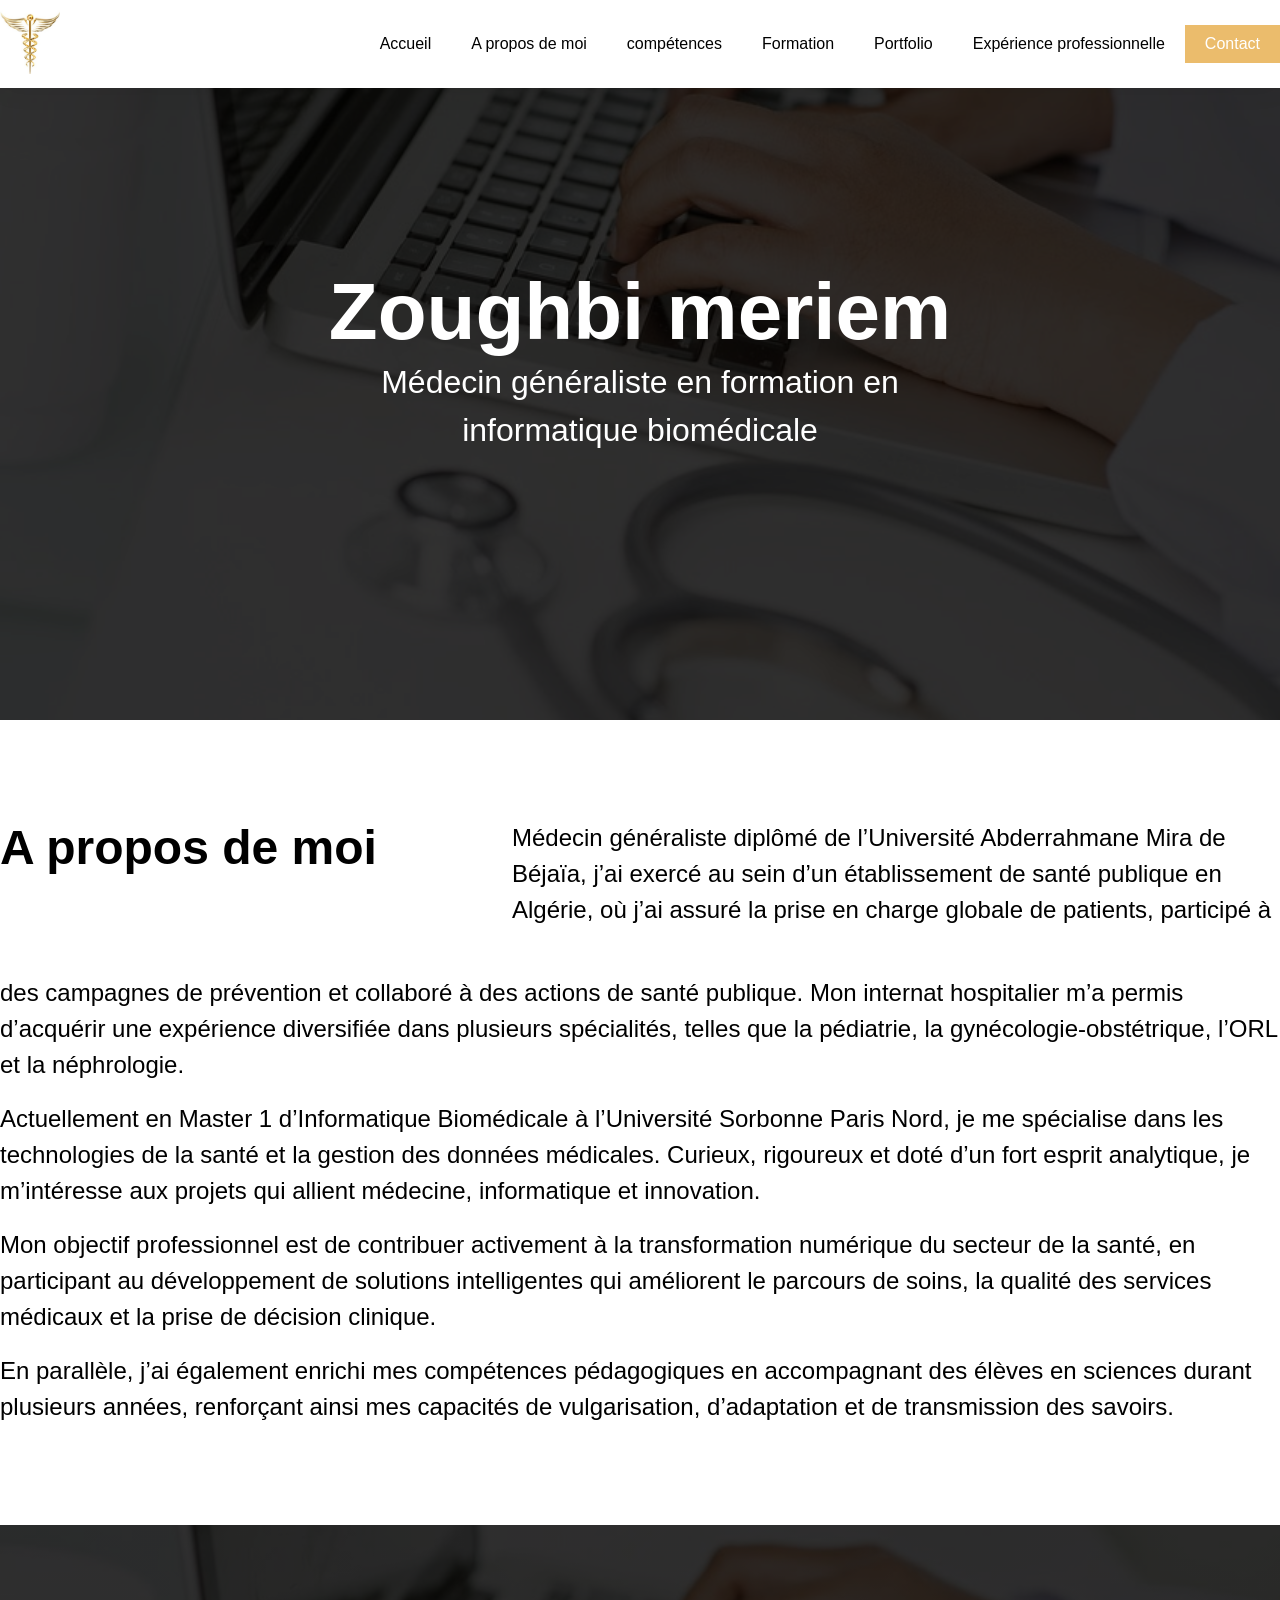
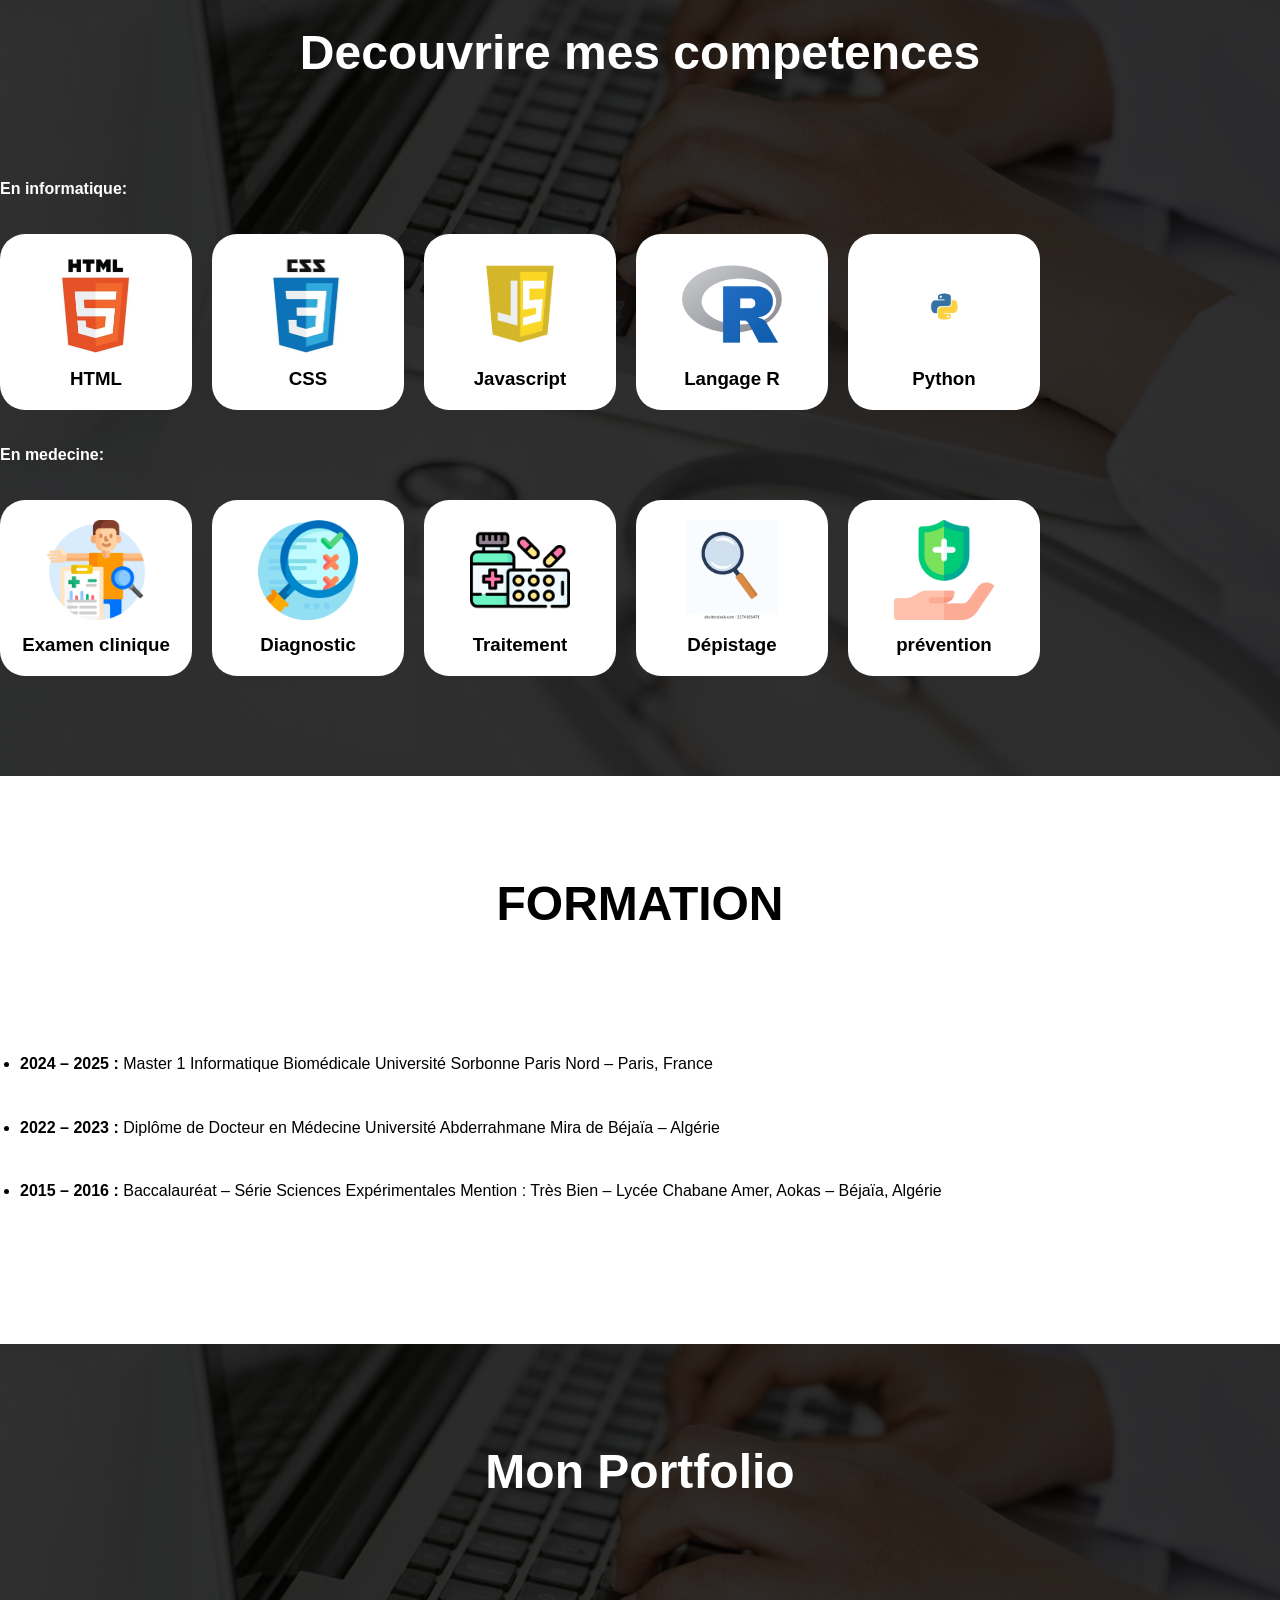
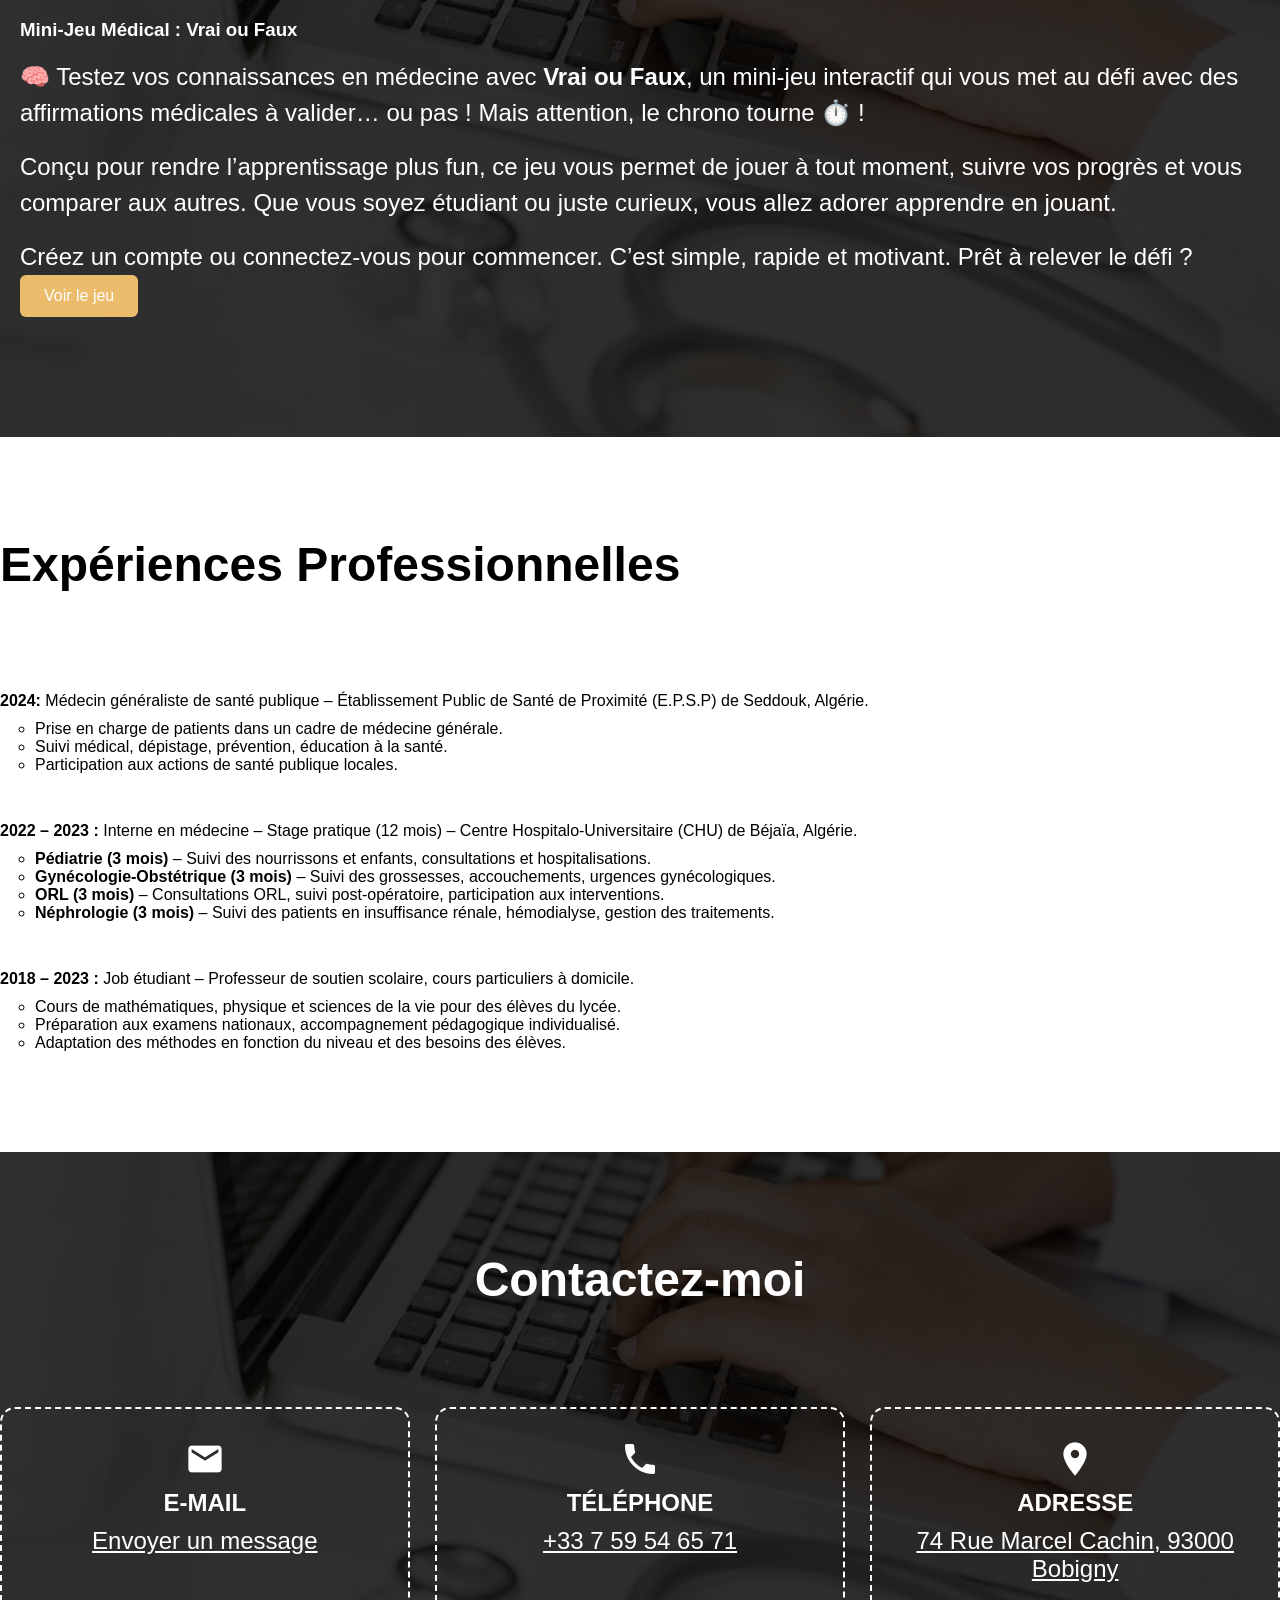
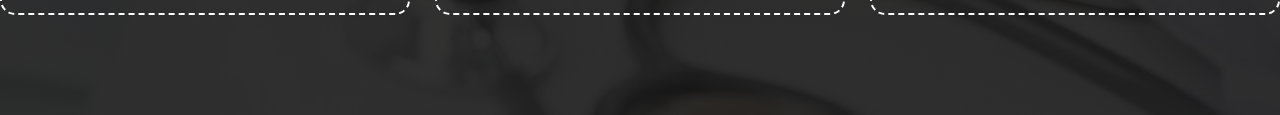
==== web/index.html @ fa9de7ba "Add files via upload" ====
<!DOCTYPE html>
<html lang="fr">
<head>
    <meta charset="UTF-8"/>
	<meta name="viewport" content="width=device-width, initial-scale=1" />
    <meta type="description" content="ceci est mon portfolio etudient"/>
    <title>Portfolio de Meriem Zoughbi</title>
	<link href="https://fonts.googleapis.com/icon?family=Material+Icons" rel="stylesheet"/>
    <link rel="stylesheet" href="style.css"/>
	 <script src="https://cdn.emailjs.com/dist/email.min.js"></script>
</head>
<body>
  <header>
    <div class="boxed">
	  <div class="flex aligncenter space-between">
	    <button onclick="openMenu()" class="header-menu-mobile">
		   <span class="material-icons">menu</span>
		</button>
	    <a href="/" class="header-logo">
		  <img src="images/logo-m.jpg">
		</a>
		<ul class="header-menu">
	      <li><a href="#accueil">Accueil</a></li>
		  <li><a href="#moi">A propos de moi</a></li>
		  <li><a href="#competences">compétences</a></li>
		  <li><a href="#formation">Formation</a></li> 
		  <li><a href="#portfolio">Portfolio</a></li> 
		  <li><a href="#experience">Expérience professionnelle</a></li>
		  <li><a href="#contact">Contact</a></li>
		</ul>
	  </div>
	</div>
  </header>
  <div id="accueil" class="slider">
    <img src="images/image.jpg" class="slider-background">
	<div class="slider-content">
	  <h1>Zoughbi meriem</h1>
	  <p>Médecin généraliste en formation en informatique biomédicale</p>
	</div>	
  </div>
  <div id="moi" class="section">
    <div class="boxed">
	  <div class="flex toColumn mcenter">
	    <div class="w40 wm100">
		  <h2>A propos de moi</h2>
		</div>
		<div class="w60 wm100">
		  <p> Médecin généraliste diplômé de l’Université Abderrahmane Mira de Béjaïa, j’ai exercé au sein d’un établissement de santé publique en Algérie, où j’ai assuré la prise en charge globale de patients, participé à 
		   </p>
		</div>
	  </div>
	  <div class="toColumn mcenter">
	   <div class="wm100">
	    <p>des campagnes de prévention et collaboré à des actions de santé publique. Mon internat hospitalier m’a permis d’acquérir une expérience diversifiée dans plusieurs spécialités, telles que la pédiatrie, la gynécologie-obstétrique, l’ORL et la néphrologie.
        </p><br>
	    <p>
          Actuellement en Master 1 d’Informatique Biomédicale à l’Université Sorbonne Paris Nord, je me spécialise dans les technologies de la santé et la gestion des données médicales. Curieux, rigoureux et doté d’un fort esprit analytique, je m’intéresse aux projets qui allient médecine, informatique et innovation.
        </p><br>
        <p>
          Mon objectif professionnel est de contribuer activement à la transformation numérique du secteur de la santé, en participant au développement de solutions intelligentes qui améliorent le parcours de soins, la qualité des services médicaux et la prise de décision clinique.
        </p><br>
        <p>
          En parallèle, j’ai également enrichi mes compétences pédagogiques en accompagnant des élèves en sciences durant plusieurs années, renforçant ainsi mes capacités de vulgarisation, d’adaptation et de transmission des savoirs.
        </p>
		</div>
	  </div>
	</div>
  </div>
    
  <div id="competences" class="section dark">
    <div class="boxed text-center">
	  <h2>Decouvrire mes competences</h2>
	  <h4>En informatique:</h4><br><br>
	  <div class="flex toColumn gap20">
	    <div class="w25 wm100 skill">
		  <img src="images/logo-html.jpg">
		  <h3>HTML</h3>
		</div>
		<div class="w25 wm100 skill">
		  <img src="images/logo-css.jpg">
		  <h3>CSS</h3>
		</div>
		<div class="w25 wm100 skill">
		  <img src="images/logo-js.webp">
		  <h3>Javascript</h3>
		</div>
		<div class="w25 wm100 skill">
		  <img src="images/logo-r.png">
		  <h3>Langage R</h3>
		</div>
		<div class="w25 wm100 skill">
		  <img src="images/logo-python.png">
		  <h3>Python</h3>
		</div>
	  </div><br><br>
	  <h4>En medecine:</h4><br><br>
	  <div class="flex toColumn gap20">
	    <div class="w25 wm100 skill">
		  <img src="images/examen.png">
		  <h3>Examen clinique</h3>
		</div>
		 <div class="w25 wm100 skill">
		  <img src="images/diagnostic.png">
		  <h3>Diagnostic</h3>
		</div>
		<div class="w25 wm100 skill">
		  <img src="images/traitement.png">
		  <h3>Traitement</h3>
		</div>
		 <div class="w25 wm100 skill">
		  <img src="images/depistage.webp">
		  <h3>Dépistage</h3>
		</div>
		 <div class="w25 wm100 skill">
		  <img src="images/prevention.png">
		  <h3>prévention</h3>
		</div>
	  </div>
	</div>
  </div>
  
  <div id="formation" class="section">
    <div class="boxed text-center">
	  <h2>FORMATION</h2>
	  <div class="flex space-between">
	    <div class="w100 realisation">
		 <ul>
		    <li><strong>2024 – 2025 : </strong>Master 1 Informatique Biomédicale Université Sorbonne Paris Nord – Paris, France</li><br>
            <li><strong>2022 – 2023 : </strong>Diplôme de Docteur en Médecine Université Abderrahmane Mira de Béjaïa – Algérie</li><br>
            <li><strong>2015 – 2016 : </strong>Baccalauréat – Série Sciences Expérimentales Mention : Très Bien – Lycée Chabane Amer, Aokas – Béjaïa, Algérie</li>
         </ul>  
		</div>
	  </div>
	</div>
  </div>
  


  <div id="portfolio" class="section dark">
    <div class="boxed text-center">
      <h2>Mon Portfolio</h2>
      <div class="flex toColumn gap20">
        <div class="w100 realisation">
          
		 <h3>Mini-Jeu Médical : Vrai ou Faux</h3><br>
         <p>🧠 Testez vos connaissances en médecine avec <strong>Vrai ou Faux</strong>, un mini-jeu interactif qui vous met au défi avec des affirmations médicales à valider… ou pas ! Mais attention, le chrono tourne ⏱️ !</p><br>
         <p>Conçu pour rendre l’apprentissage plus fun, ce jeu vous permet de jouer à tout moment, suivre vos progrès et vous comparer aux autres. Que vous soyez étudiant ou juste curieux, vous allez adorer apprendre en jouant.</p><br>
         <p>Créez un compte ou connectez-vous pour commencer. C’est simple, rapide et motivant. Prêt à relever le défi ?</p>
		 
         <div class="bouton-container">
            <a href="jeu.html" class="btn-primary-link">Voir le jeu</a>
		 </div>         
        </div>
      </div>
    </div>
  </div>
  

  
  <div id="experience" class="section">
   <div class="boxed">
    <h2>Expériences Professionnelles</h2>
    <ul>
      <li>
        <strong>2024:</strong> Médecin généraliste de santé publique – Établissement Public de Santé de Proximité (E.P.S.P) de Seddouk, Algérie.
        <ul class="pl">
          <li>Prise en charge de patients dans un cadre de médecine générale.</li>
          <li>Suivi médical, dépistage, prévention, éducation à la santé.</li>
          <li>Participation aux actions de santé publique locales.</li>
        </ul>
      </li><br>

      <li class="pl2">
        <strong>2022 – 2023 :</strong> Interne en médecine – Stage pratique (12 mois) – Centre Hospitalo-Universitaire (CHU) de Béjaïa, Algérie.
        <ul class="pl">
          <li><strong>Pédiatrie (3 mois)</strong> – Suivi des nourrissons et enfants, consultations et hospitalisations.</li>
          <li><strong>Gynécologie-Obstétrique (3 mois)</strong> – Suivi des grossesses, accouchements, urgences gynécologiques.</li>
          <li><strong>ORL (3 mois)</strong> – Consultations ORL, suivi post-opératoire, participation aux interventions.</li>
          <li><strong>Néphrologie (3 mois)</strong> – Suivi des patients en insuffisance rénale, hémodialyse, gestion des traitements.</li>
        </ul>
      </li><br>

      <li class="pl2">
        <strong>2018 – 2023 :</strong> Job étudiant – Professeur de soutien scolaire, cours particuliers à domicile.
        <ul class="pl">
          <li>Cours de mathématiques, physique et sciences de la vie pour des élèves du lycée.</li>
          <li>Préparation aux examens nationaux, accompagnement pédagogique individualisé.</li>
          <li>Adaptation des méthodes en fonction du niveau et des besoins des élèves.</li>
        </ul>
      </li>
    </ul>
   </div>
  </div>

  
  
  
  

  <div id="contact" class="section dark">
   <div class="boxed text-center">
    <h2>Contactez-moi</h2>
    <div class="flex toColumn space-between mgap20">
      <div class="w32 wm100 contact">
        <span class="material-icons icon">mail</span>
        <span class="label">E-mail</span>
        <span class="value">
          <a href="formulaire.html">Envoyer un message</a>
        </span>
      </div>
      <div class="w32 wm100 contact">
        <span class="material-icons icon">phone</span>
        <span class="label">Téléphone</span>
        <span class="value"><a href="tel:+33759546571">+33 7 59 54 65 71</a></span>
      </div>
      <div class="w32 wm100 contact">
        <span class="material-icons icon">location_on</span>
        <span class="label">Adresse</span>
        <span class="value">
          <a href="https://www.google.com/maps?q=74 Rue Marcel Cachin, 93000 Bobigny" target="_blank">
            74 Rue Marcel Cachin, 93000 Bobigny
          </a>
        </span>
      </div>
    </div>
  </div>
 </div>	
	  
</body>
<script src="script.js"></script>
</html>
---- web/style.css ----
*{
	margin:0;
	padding:0;
}
body{
  font-family:'inter', sans-serif;
}

.slider{
  width:100%;
  min-height:80vh;
  aspect-ratio: 16/9;
  background:#000;
  position:relative;
}

.slider-background{
	width:100%;
	height:100%;
	object-fit:cover;
	filter:brightness(20%);
}
.slider-content {
	position:absolute;
	top:50%;
	left:50%;
	transform:translate(-50%, -50%);
	text-align:center;	
}
h1{
	color:#fff;
	font-size:5rem;	
}
h2{
	font-size:3rem;	
	margin-bottom:100px;
}
p{
	font-size:1.5rem;
	line-height:1.5em;
}

.slider-content p{
	color:#fff;
	font-size:2rem;
	font-weight:300;
}

.section {
	padding: 100px 0;
	
}

.boxed{
	max-width:1280px;
	margin-inline:auto;
}
.flex{
	display:flex;
}
.dark{
	background:linear-gradient(rgba(0,0,0,0.8), rgba(0,0,0,0.8)), url(images/image.jpg);
	background-size:cover;
	background-position-y:50%;
	color:#fff;
}
.w40{
	width:40%;
}
.w60{
	width:60%;
}
.w100{
	width:100%;
}
.text-center{
	text-align:center;
}
.w25{
	width:15%;
}
.w32{
	width:32%;
}
.space-between{
	justify-content:space-between;
}
.gap20{
	gap:20px;
}
.skill{
	background:#fff;
	border-radius:25px;
	padding:20px;
	box-sizing:border-box;
}
.skill img{
	width:100px;
	height:100px;
	aspet-ratio:1/1;
	object-fit:contain;
}
.skill h3{
	color:#000;
	margin-top:10px;
}
.realisation{
	height:auto;
	padding:20px;
	text-align:left;
}

.icon{
	display:block;
	font-size:40px !important;
}

.label{
	display:block;
	font-weight:700;
	text-transform:uppercase;
	margin:10px 0;
	font-size:1.5rem;
}
.value{
	display:block;
	font-size:1.5rem;
}
.contact{
	border:2px dashed #fff;
	border-radius:15px;
	padding:30px;
	box-sizing:border-box;
}

#contact a{
	color:#fff;
}
.aligncenter{
	align-items:center;
}

header{
	position:fixed;
	top:0;
	left:0;
	width:100%;
	background:#fff;
	z-index:999;
	padding-block:10px;
	box-shadow:1px 1px 25px rgba(0,0,0,0.07);
}
.header-logo{
	display:block;
}
.header-logo img{
	width:60px;
}
.header-menu{
	display:flex;
	align-items:center;
	list-style:none;
}
.header-menu li a{
	text-decoration: none;
	color:#000;
	padding:10px 20px;
	display:block;
	box-sizing: border-box;
	transition:2s ease;
}
.header-menu li a:hover{
	background:#f2f2f2;
}
.header-menu li:last-child a{
	background-color:#ebbc6c;
	color:#fff;
}
.header-menu-mobile{
	display:none;
}


.boxed h4{
	text-align:left;
}


.pl{
	padding-left:35px;
	padding-top:10px;
}


#experience .pl2{
	padding-top:30px;
}

.realisation ul li{
  margin-bottom: 20px;
  font-size: 16px;
  line-height: 1.6;
}



/*  Boîte principale */
.quiz-box {
  background: #fff;
  color: #000;
  padding: 30px;
  border-radius: 10px;
  box-shadow: 0px 0px 15px rgba(0, 0, 0, 0.1);
  max-width: 600px;
  margin: 30px auto;
  text-align: center;
}

/* Champs d'entrée (text/password) */
input[type="text"],
input[type="password"] {
  padding: 10px;
  font-size: 1rem;
  width: 80%;
  margin: 10px auto;
  display: block;
  border: 1px solid #ccc;
  border-radius: 5px;
}

/*  Boutons */
.quiz-buttons {
  display: flex;
  justify-content: center;
  gap: 10px;
  flex-wrap: wrap;
  margin-top: 20px;
}

.quiz-buttons button,
#next-btn,
#restart-btn {
  padding: 10px 25px;
  font-size: 1.1rem;
  border: none;
  border-radius: 5px;
  cursor: pointer;
  background: #fc6f09;
  color: #fff;
  transition: background 0.3s;
}

.quiz-buttons button:hover,
#next-btn:hover,
#restart-btn:hover {
  background: #e95e00;
}

/*  Champ caché (ex: confirmer mot de passe au démarrage) */
.hidden {
  display: none !important;
}

/*  Animation douce lors des transitions */
.fade-out {
  opacity: 0;
  transition: opacity 0.3s ease-out;
}

.fade-in {
  opacity: 1;
  transition: opacity 0.3s ease-in;
}



/* Style pour le formulaire caché */
#contactForm {
  display: none;
  background-color: #fff;
  padding: 30px;
  border-radius: 10px;
  box-shadow: 0 4px 6px rgba(0, 0, 0, 0.1);
  max-width: 500px;
  margin: 20px auto;
  text-align: center;
}

#contactForm input,
#contactForm textarea {
  width: 100%;
  padding: 10px;
  margin: 10px 0;
  border-radius: 5px;
  border: 1px solid #ccc;
}

#contactForm button {
  background-color: #fc6f09;
  color: white;
  border: none;
  padding: 10px 20px;
  border-radius: 5px;
  cursor: pointer;
  margin: 10px 0;
}

#contactForm button:hover {
  background-color: #e95e00;
}

/* Masquer le formulaire par défaut */
.hidden {
  display: none;
}




/* Ciblage exclusif des éléments du formulaire */
.formulaire-container {
  display: none;
  margin-top: 40px;
  animation: fadeIn 0.5s ease;
}

.formulaire-form {
  background: #2e2e2e;
  padding: 30px;
  border-radius: 10px;
  max-width: 600px;
  margin: auto;
  text-align: left;
}

.formulaire-group {
  margin-bottom: 20px;
}

.formulaire-form input,
.formulaire-form textarea {
  width: 100%;
  padding: 12px;
  border-radius: 6px;
  border: none;
  font-size: 1em;
  background: #fff;
  color: #000;
}

.formulaire-form textarea {
  resize: vertical;
  min-height: 120px;
}

.formulaire-form button {
  background-color: #ebbc6c;
  color: #000;
  padding: 12px 24px;
  border: none;
  border-radius: 6px;
  cursor: pointer;
  font-weight: bold;
}

.formulaire-status {
  margin-top: 15px;
  font-weight: bold;
}

/* Animation */
@keyframes fadeIn {
  from {
    opacity: 0;
    transform: translateY(15px);
  }
  to {
    opacity: 1;
    transform: translateY(0);
  }
}

.btn-primary-link {
  display: inline-block;
  padding: 12px 24px;
  font-size: 1rem;
  background-color: #ebbc6c;
  color: white;
  text-decoration: none;
  border-radius: 6px;
  white-space: nowrap;
  transition: background-color 0.3s;
}

.btn-primary-link:hover {
  background-color: #fc6f09;
}


@media(max-width:810px){
	header{
		height:60px !important;
	}
	.header-menu-mobile{
		display:block;
		border:0px;
		background-color:#fff;
		position:absolute;
		left:5%;
		top:50%;
		transform:translatey(-50%);
		z-index:991;
	}
	
	.header-logo{
		position:absolute;
		left:50%;
		top:50%;
		transform:translate(-50%, -50%);
		z-index:991;
    }
	.header-menu{
		position:fixed;
		top:0;
		left:0;
		width:100%;
		height:100vh;
		background-color:#fff;
		flex-direction:column;
		align-items:center;
		justify-content:center;
		gap:30px;
		display:none;
	}
	.active{
		display:flex;
		
	}
	.header-menu li:last-child a{
		margin-top:10px;
	}
	
	h2{
		font-size:1.75rem;
		margin-bottom:30px;
	}
	.slider{
		height:60vh;
	}
	.slider-content{
		width:90%;
	}
	.slider-content p{
		margin-top:20px;
		font-size:1.5rem;
		text-wrap:balance;
	}
    h1{
		font-size:2rem;
	}
	p{
		font-size:1rem;
		text-wrap:balance;
	}
	.toColumn{
		flex-direction:column;
	}
		
	.mcenter{
		justify-content:center;
		align-items:center;
		text-align:center;
	}
		
	.wm100{
		width:100% !important;
	}
	.section{
		padding:50px, 0;
	}
	.boxed{
		max-width:90%;
	}
	.mgap20{
		gap:20px;
	}
}
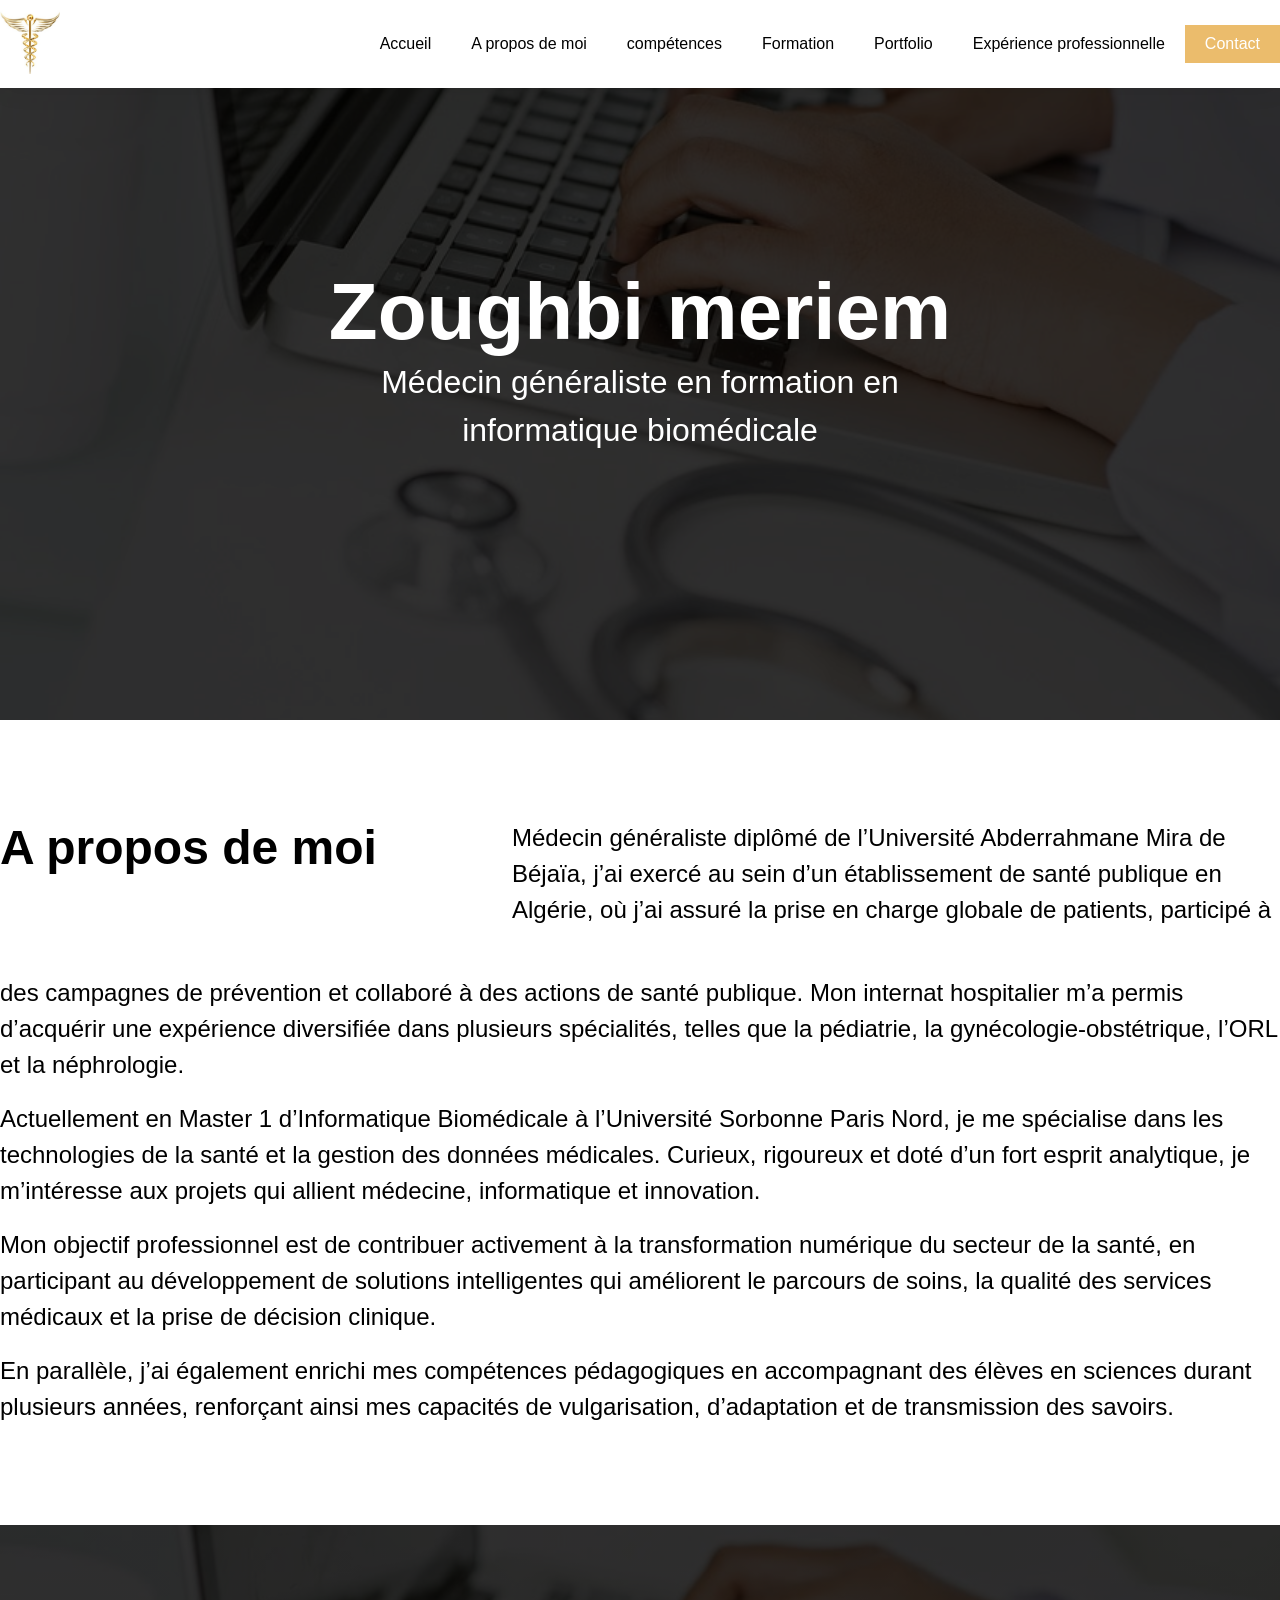
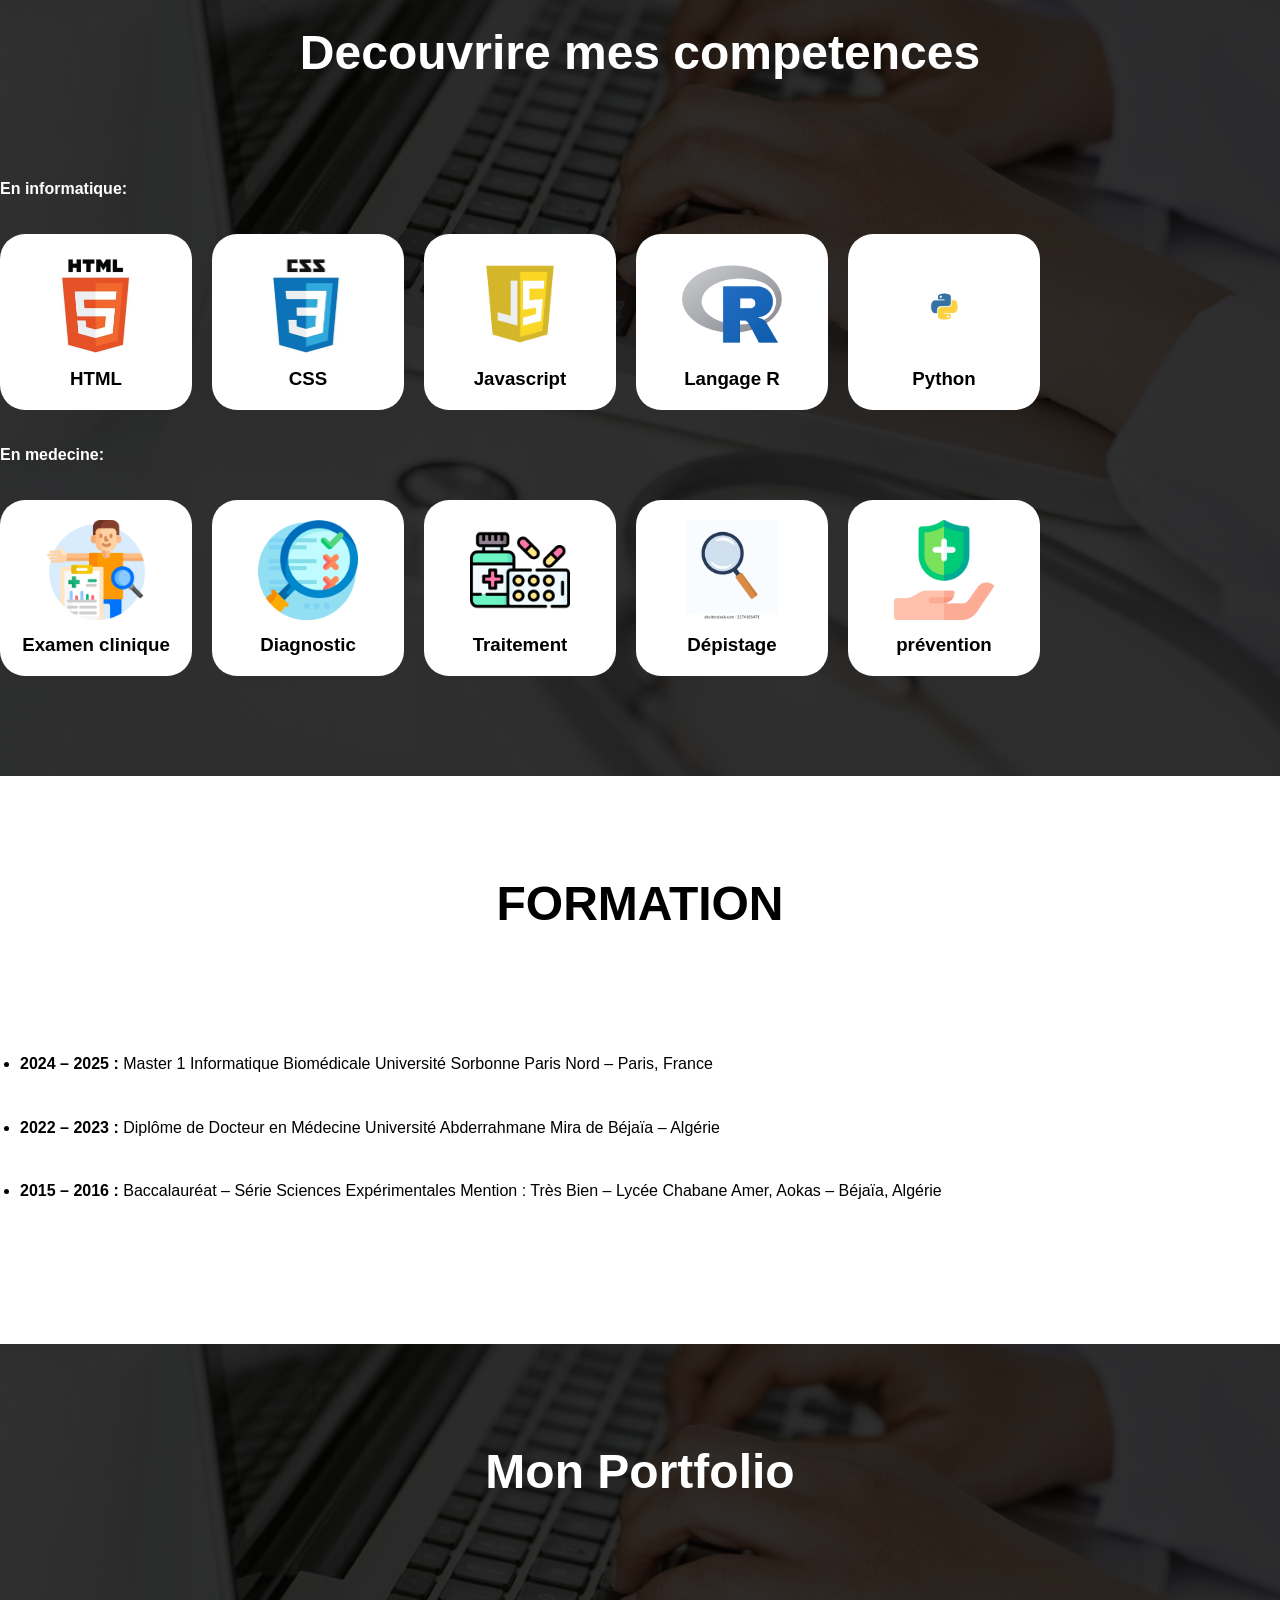
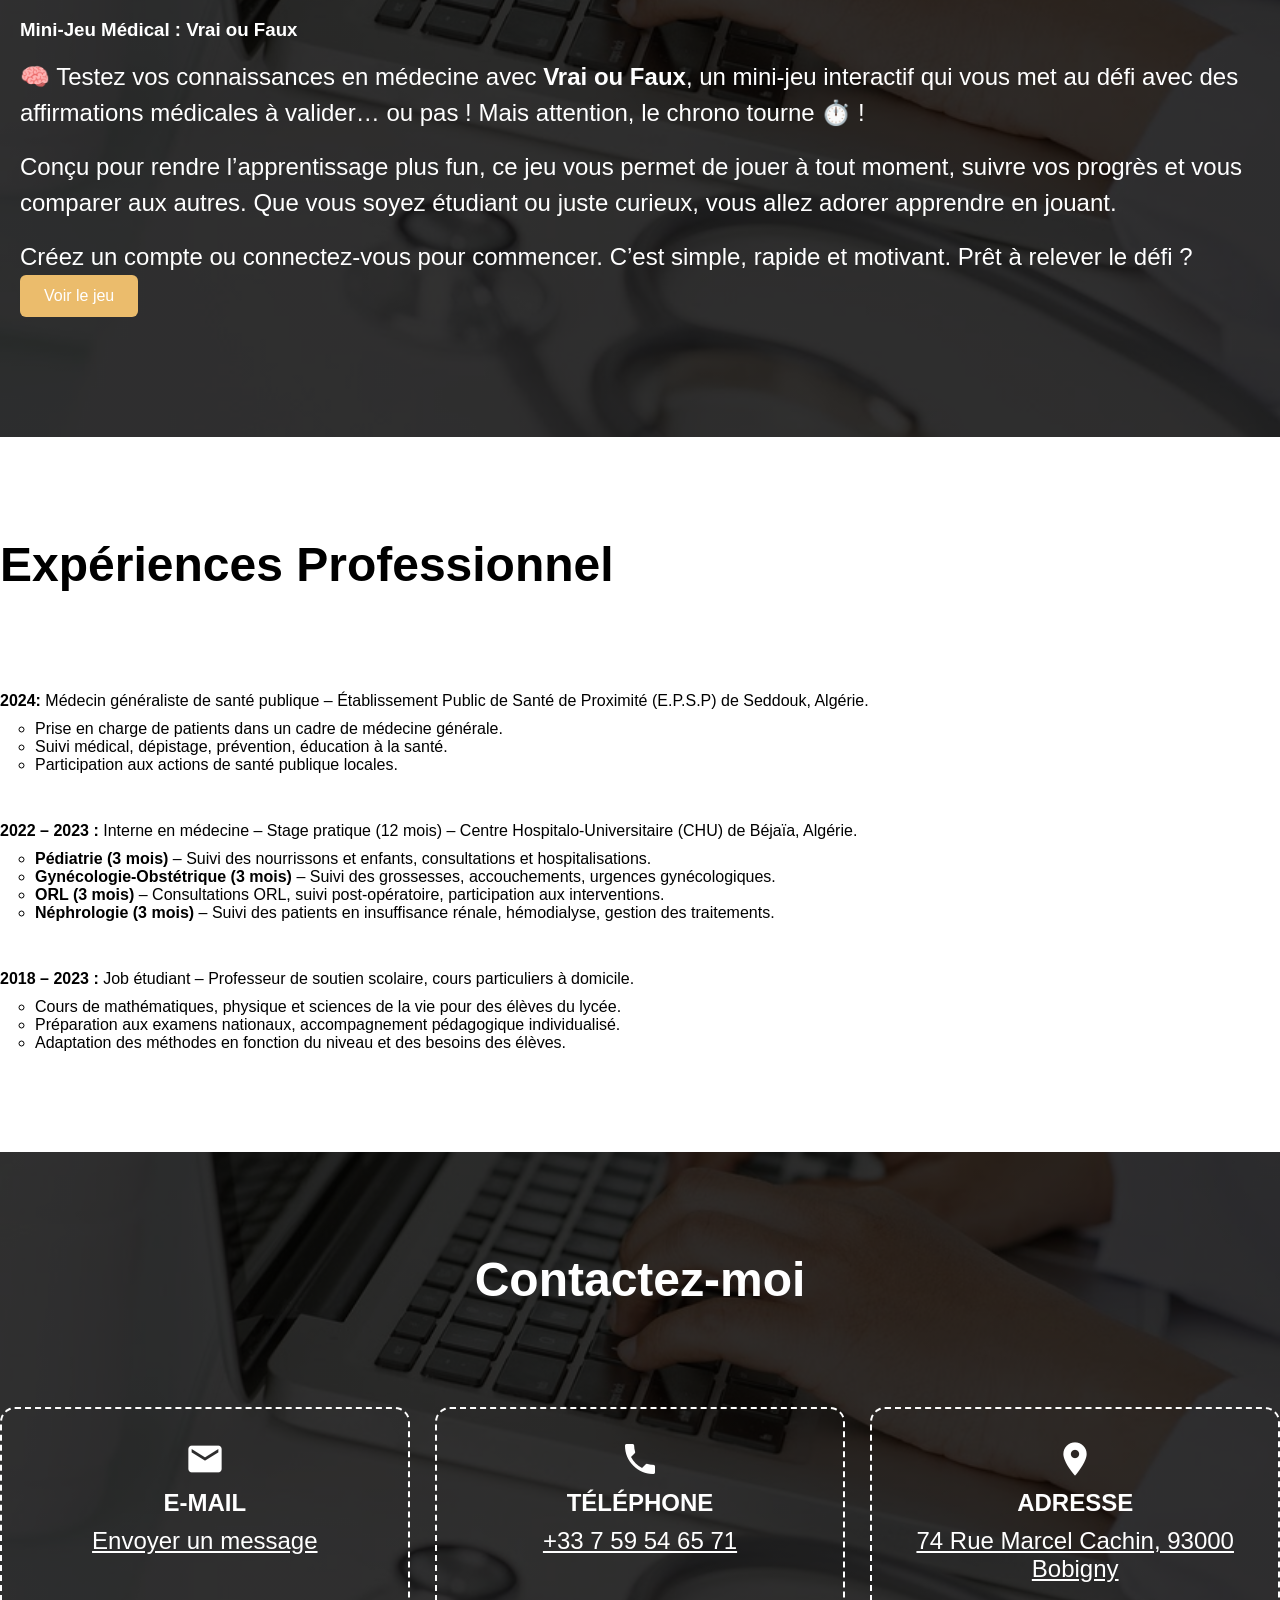
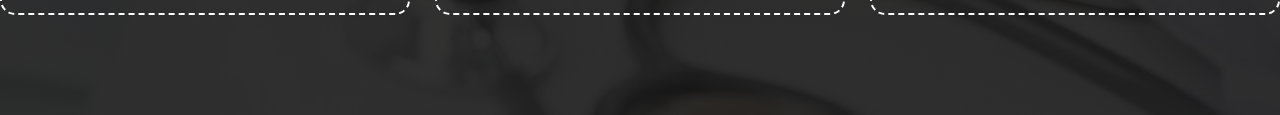
==== commit eca7ec9c: "Update index.html test" ====
--- a/web/index.html
+++ b/web/index.html
@@ -159,7 +159,7 @@
   
   <div id="experience" class="section">
    <div class="boxed">
-    <h2>Expériences Professionnelles</h2>
+    <h2>Expériences Professionnel</h2>
     <ul>
       <li>
         <strong>2024:</strong> Médecin généraliste de santé publique – Établissement Public de Santé de Proximité (E.P.S.P) de Seddouk, Algérie.
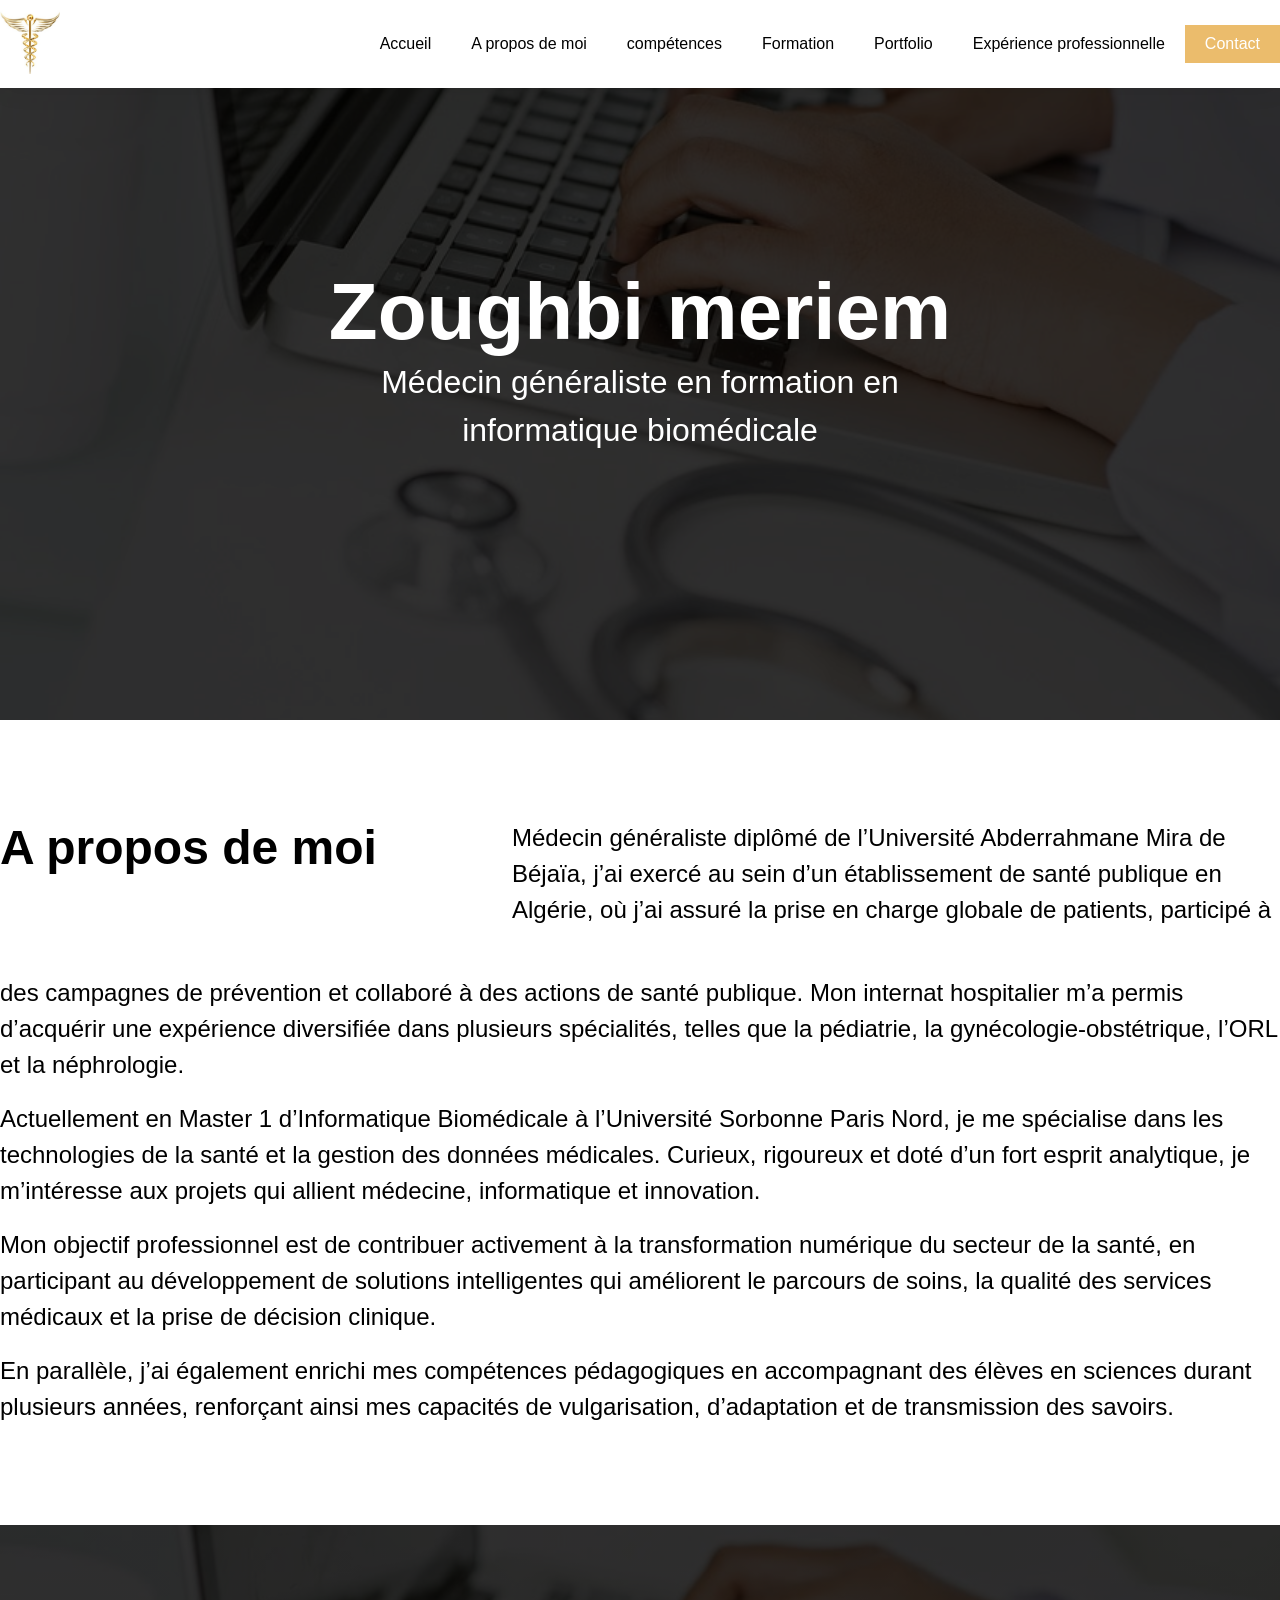
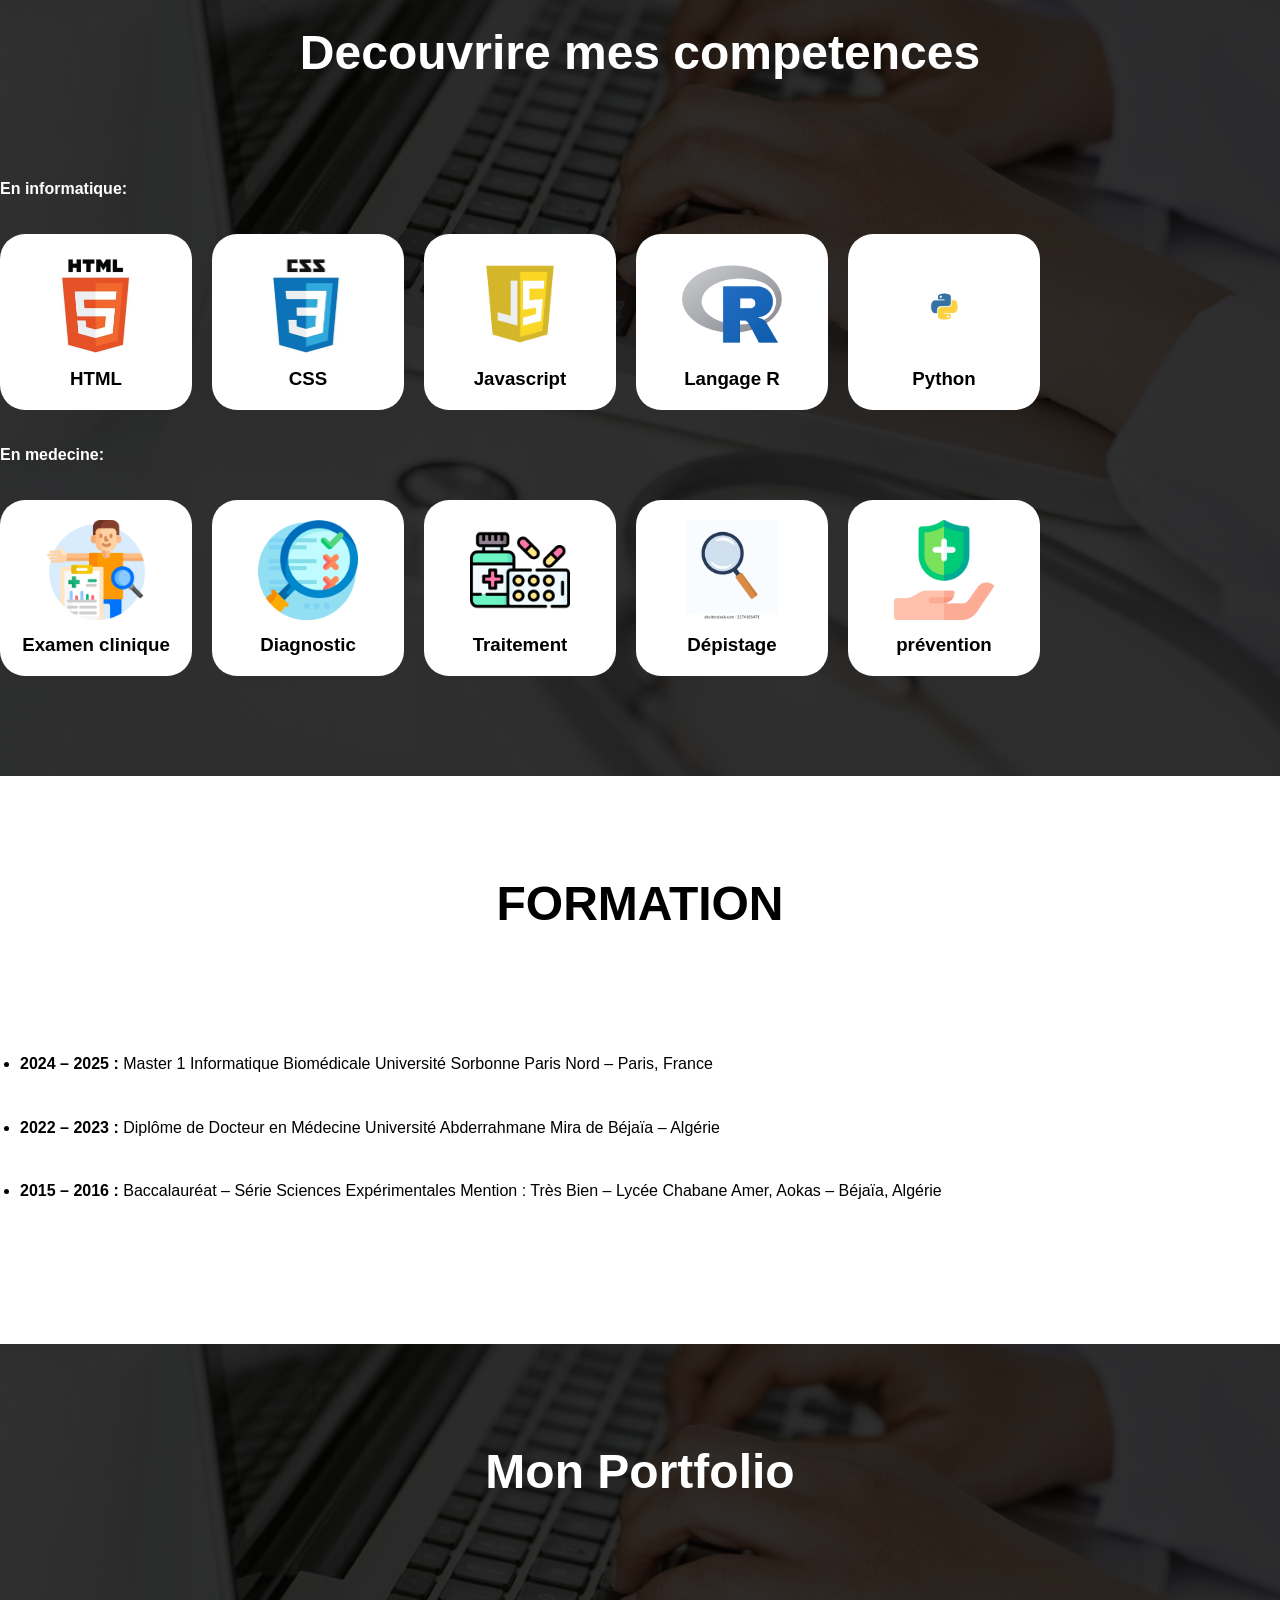
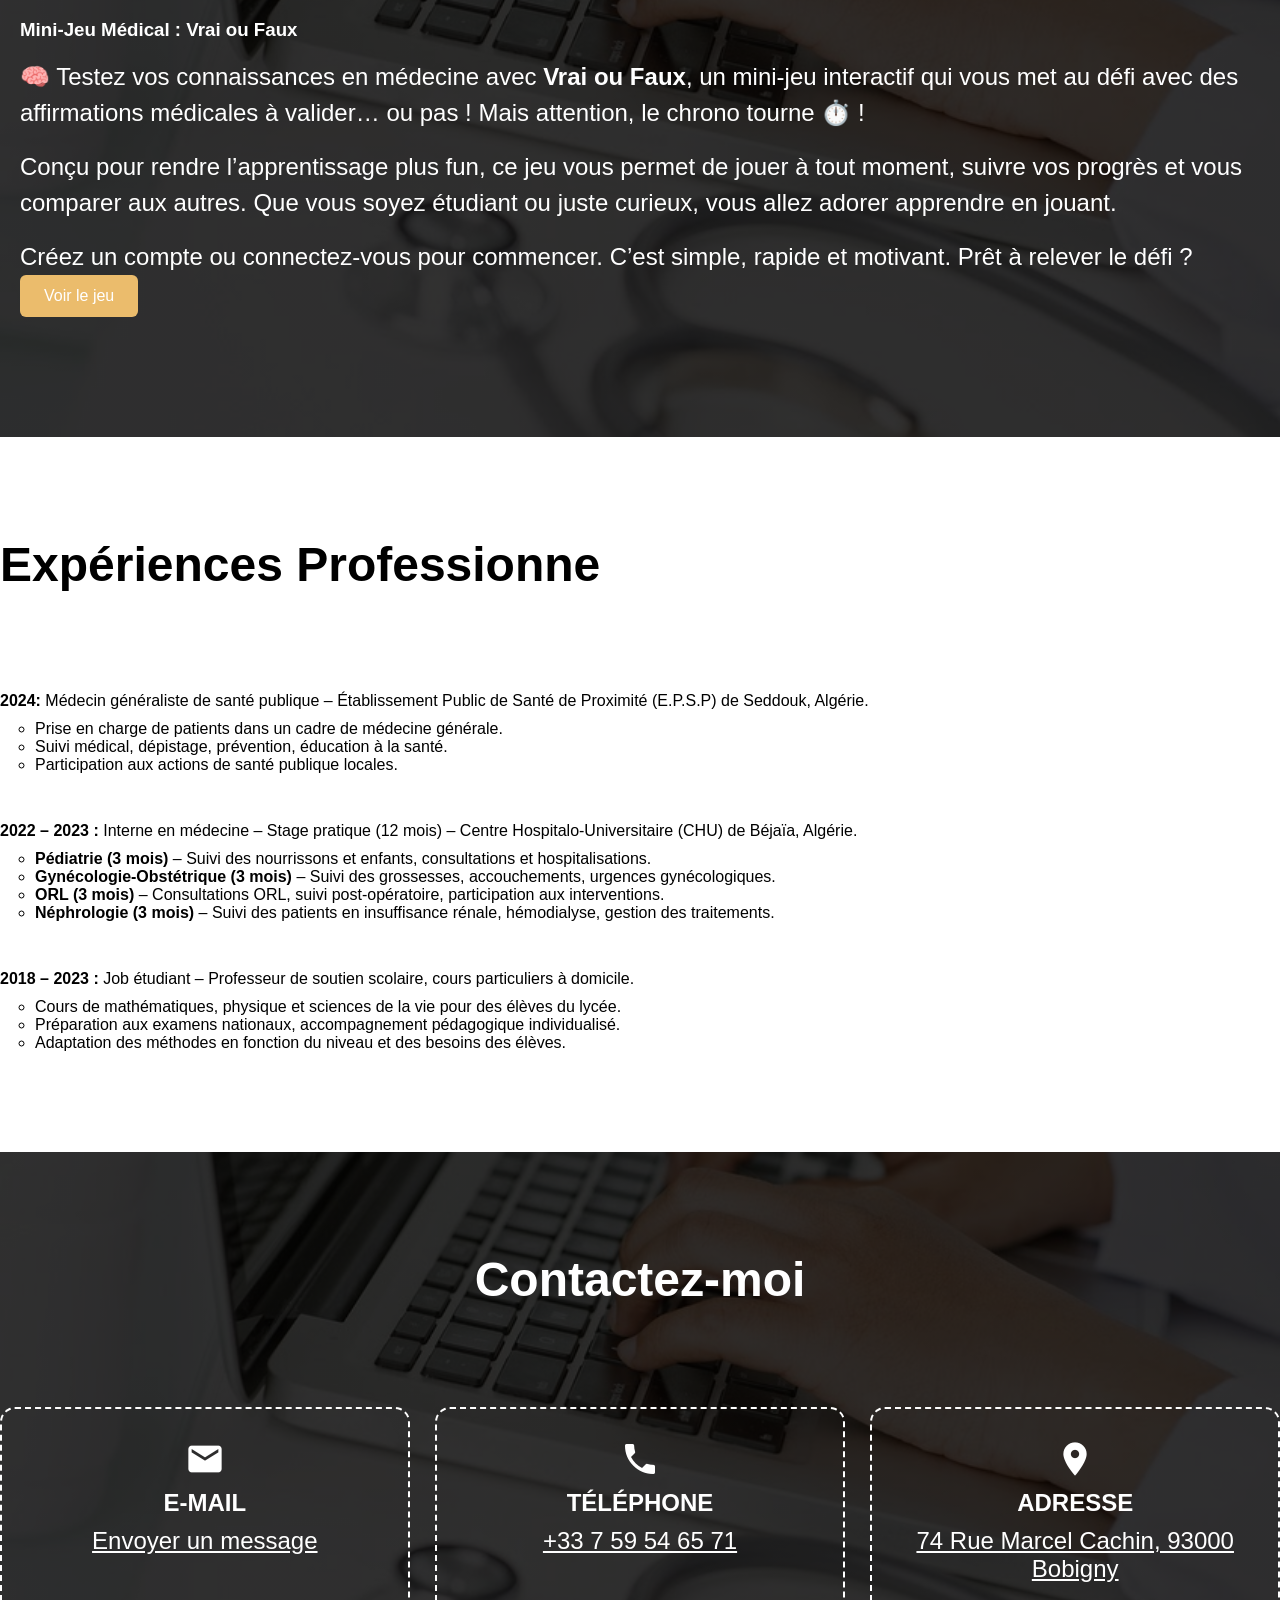
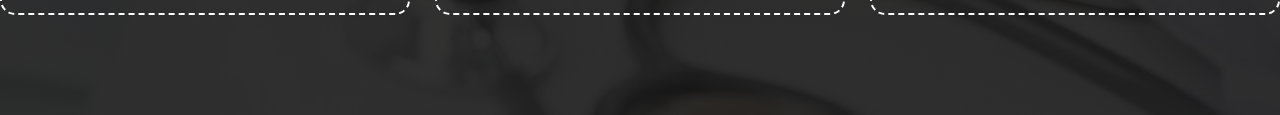
==== commit 21c25372: "Update index.html eeeeeeeeeee" ====
--- a/web/index.html
+++ b/web/index.html
@@ -159,7 +159,7 @@
   
   <div id="experience" class="section">
    <div class="boxed">
-    <h2>Expériences Professionnel</h2>
+    <h2>Expériences Professionne</h2>
     <ul>
       <li>
         <strong>2024:</strong> Médecin généraliste de santé publique – Établissement Public de Santé de Proximité (E.P.S.P) de Seddouk, Algérie.
